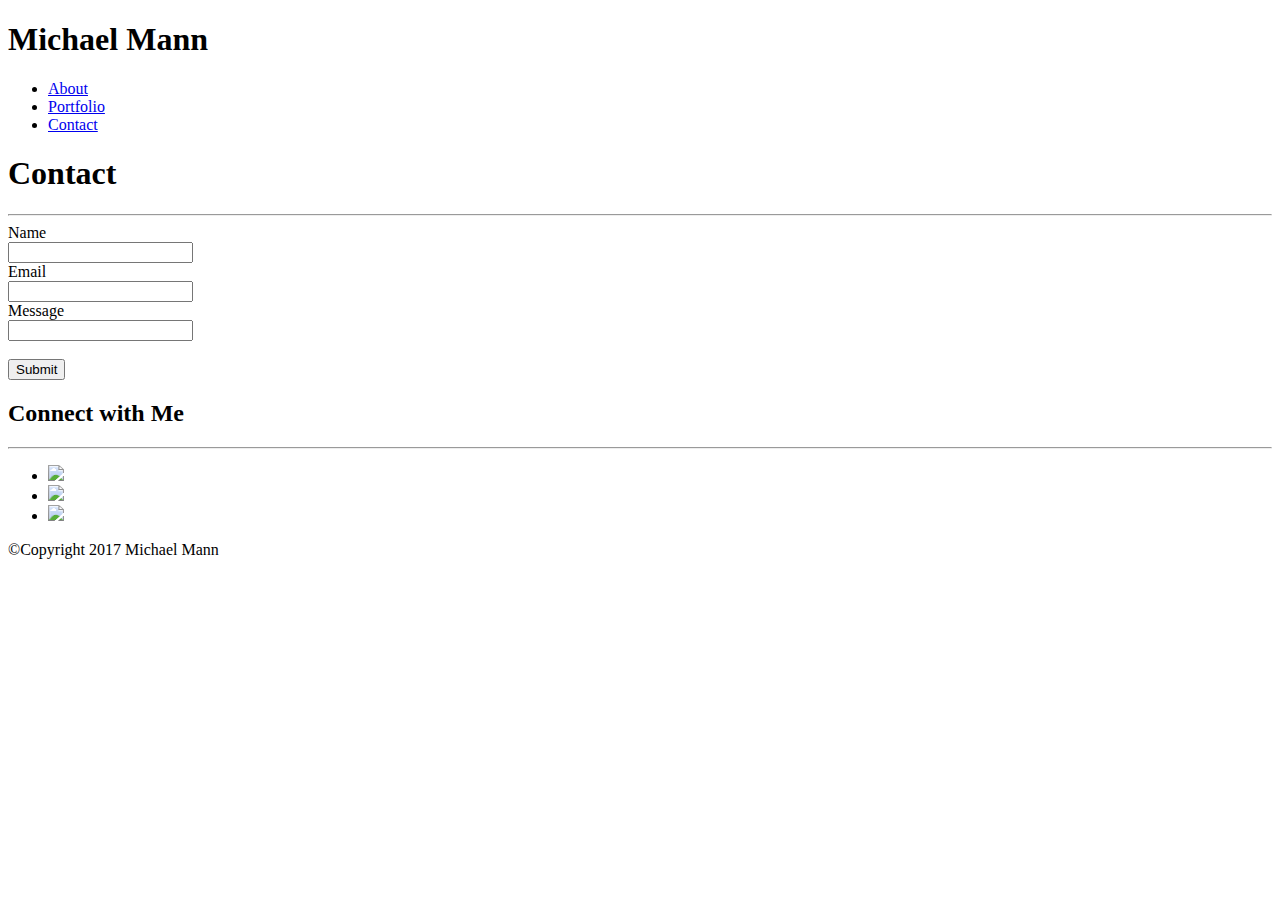
==== contact.html @ b98cddf9 "updated connect section" ====
<!DOCTYPE html>
<html>
<head>
	<meta charset="UTF-8">
	<title>Contact</title>
</head>
<body>

	<header>
		
		<div id="name-block">
			
			<h1> Michael Mann </h1>
		
		</div>
		
		<nav>
		
			<ul>
				<li><a href="index.html">About</a></li>
				<li><a href="portfolio.html">Portfolio</a></li>
				<li><a href="contact.html">Contact</a></li>
			</ul>

		</nav>

	</header>

	<section>
		
		<h1> Contact </h1>

		<hr>

		<form>
			
			Name <br>
			<input type="text" name="name"><br>
			Email <br>
			<input type="text" name="email"><br>
			Message <br>
			<input type="text" name="message"><br><br>
			<input type="submit" value="Submit">
			
		</form>
	
	</section>

	<section id="connect-info">
		
		<h2>Connect with Me </h2>

		<hr>

		<ul>
			<li><a href="#"><img src="#"></a></li>
			<li><a href="#"><img src="#"></a></li>
			<li><a href="#"><img src="#"></a></li>
		</ul>

	</section>

	<footer>

		<p>&copy;Copyright 2017 Michael Mann </p>

	</footer>

</body>
</html>
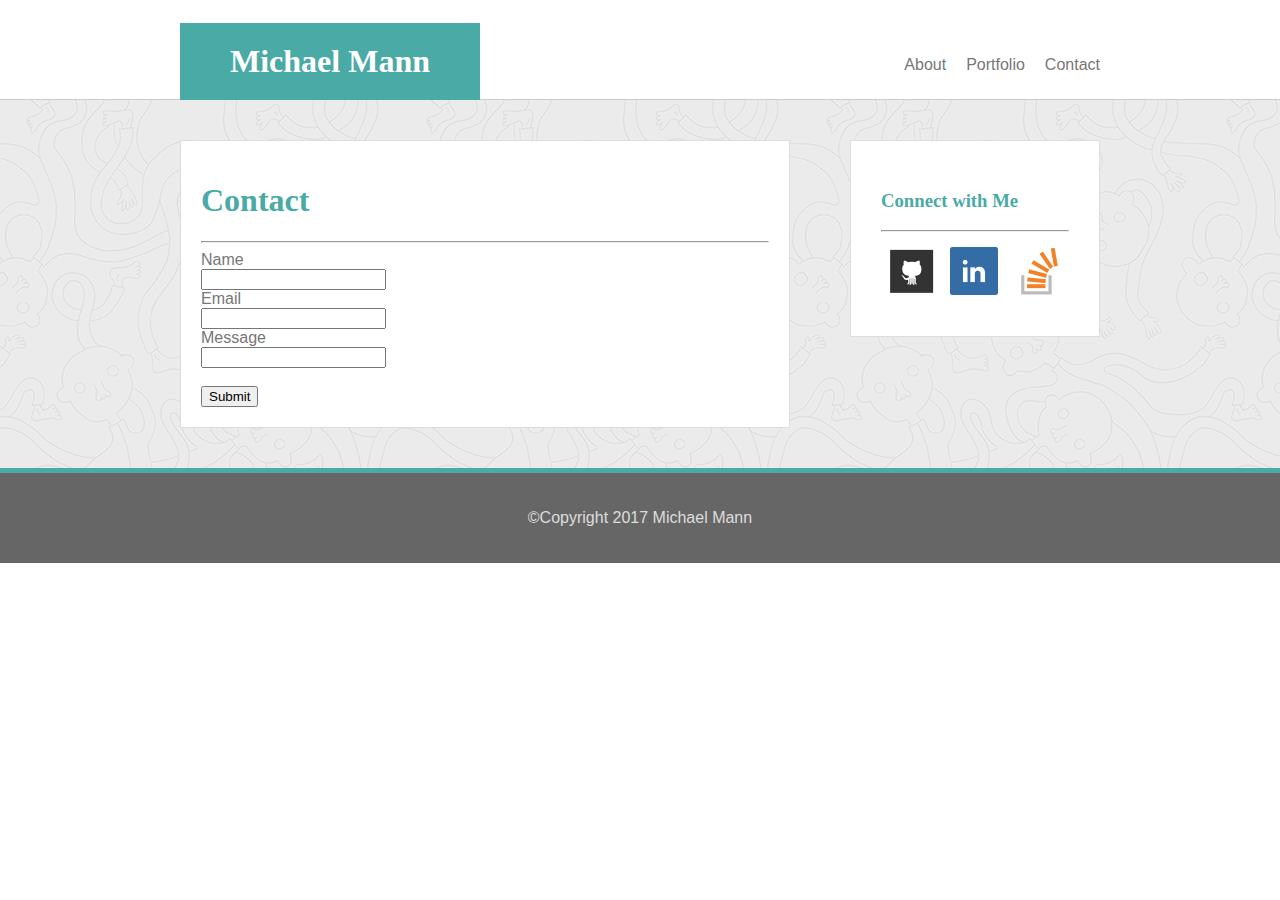
==== commit 975cd48d: "html css template updates" ====
--- a/contact.html
+++ b/contact.html
@@ -2,66 +2,80 @@
 <html>
 <head>
 	<meta charset="UTF-8">
-	<title>Contact</title>
+	<title>About</title>
+	<link rel="stylesheet" type="text/css" href="assets/css/style.css">
 </head>
 <body>
 
 	<header>
-		
-		<div id="name-block">
+
+		<div id="header-wrapper">
 			
 			<h1> Michael Mann </h1>
 		
+			<nav>
+			
+				<ul>
+					<li><a href="index.html">About</a></li>
+					<li><a href="portfolio.html">Portfolio</a></li>
+					<li><a href="contact.html">Contact</a></li>
+				</ul>
+
+			</nav>
 		</div>
-		
-		<nav>
-		
-			<ul>
-				<li><a href="index.html">About</a></li>
-				<li><a href="portfolio.html">Portfolio</a></li>
-				<li><a href="contact.html">Contact</a></li>
-			</ul>
-
-		</nav>
 
 	</header>
 
-	<section>
-		
-		<h1> Contact </h1>
+	<div id="content-area">
 
-		<hr>
+		<div id="content-wrapper">
 
-		<form>
-			
-			Name <br>
-			<input type="text" name="name"><br>
-			Email <br>
-			<input type="text" name="email"><br>
-			Message <br>
-			<input type="text" name="message"><br><br>
-			<input type="submit" value="Submit">
-			
-		</form>
-	
-	</section>
+		<!-- Content area that changes between the pages of the portfolio website -->
 
-	<section id="connect-info">
-		
-		<h2>Connect with Me </h2>
+			<div id="main-content">
+				
+				<h1> Contact </h1>
 
-		<hr>
+				<hr>
 
-		<ul>
-			<li><a href="#"><img src="#"></a></li>
-			<li><a href="#"><img src="#"></a></li>
-			<li><a href="#"><img src="#"></a></li>
-		</ul>
+				<form>
+					
+					Name <br>
+					<input type="text" name="name"><br>
+					Email <br>
+					<input type="text" name="email"><br>
+					Message <br>
+					<input type="text" name="message"><br><br>
+					<input type="submit" value="Submit">
+					
+				</form>
+				
+			</div>
 
-	</section>
+			<!-- End of Content area -->
+
+			<div id="sidebar">
+				
+				<h3>Connect with Me </h3>
+
+				<hr>
+
+				<ul>
+					<li><a href="#" target="_blank"><img src="assets/images/github_square.png" alt="Github icon"></a></li>
+					
+					<li><a href="#" target="_blank"><img src="assets/images/linkedin-square-social-media.png" atl="Linkedin icon"></a></li>
+					
+					<li><a href="#" target="_blank"><img src="assets/images/stackoverflow.png" atl="Stackoverflow icon"></a></li>
+				</ul>
+
+			</div>
+
+		</div>
+
+	</div>
 
 	<footer>
-
+		
 		<p>&copy;Copyright 2017 Michael Mann </p>
 
 	</footer>
--- a/assets/css/style.css
+++ b/assets/css/style.css
@@ -0,0 +1,113 @@
+* {
+	box-sizing: border-box;
+}
+
+body {
+	color: #777777;
+	font-family: 'Arial', 'Helvetica Neue', Helvetica, sans-serif;
+	margin: 0;
+}
+
+h1, h3 {
+	color: #4aaaa5;
+	font-family: 'Georgia', Times, 'Times New Roman', serif;
+}
+
+header {
+	background-color: #ffffff;
+	height: 100px;
+	border-bottom: solid 1px #cccccc;
+}
+
+#header-wrapper {
+	width: 920px;
+	height: 100px;
+	margin: auto;
+	position: relative;	
+}
+
+#header-wrapper h1 {
+	color: white;
+    background-color: #4aaaa5;
+    position: absolute;
+    bottom: 0;
+    text-align: center;
+    width: 300px;
+    margin: 0;
+    padding: 20px;
+}
+
+/*** Navigation bar, links to other pages of the website ***/
+
+nav {
+	padding: 40px 0 40px 0;
+}
+
+nav ul {
+	float: right;
+	list-style-type: none;
+}
+
+nav ul li {
+	float: left;
+    text-align: center;
+    padding-left: 20px;
+}
+
+nav ul li a {
+	text-decoration: none;
+	color: #777777;
+}
+/*** Main Content Area ***/
+
+#content-area{
+	background-image: url("../images/ignasi_pattern_s.png");
+	padding: 40px;
+	overflow: auto;
+}
+
+#content-wrapper {
+	width: 920px;
+	margin: auto;
+}
+
+/*Body content portion of each page that changes*/
+#main-content{
+	background-color: #ffffff;
+    border: solid 1px #ddd;
+    width: 610px;
+    float: left;
+    padding: 20px;
+}
+
+/* Links to github, linkedin, stackoverflow accounts*/
+#sidebar {
+	width: 250px;
+	background-color: #ffffff;
+	border: solid 1px #dddddd;
+	padding: 30px;
+	float: right;
+}
+
+#sidebar ul {
+	list-style-type: none;
+    margin: auto;
+    padding-left: 0px;
+}
+
+#sidebar ul li {
+	float: left;
+	margin: 7px;
+}
+
+
+/* footer */
+
+footer{
+	background-color: #666666;
+	color: #dddddd;
+	clear: both;
+	text-align: center;
+	padding: 20px;
+	border-top: solid 5px #4aaaa5;
+}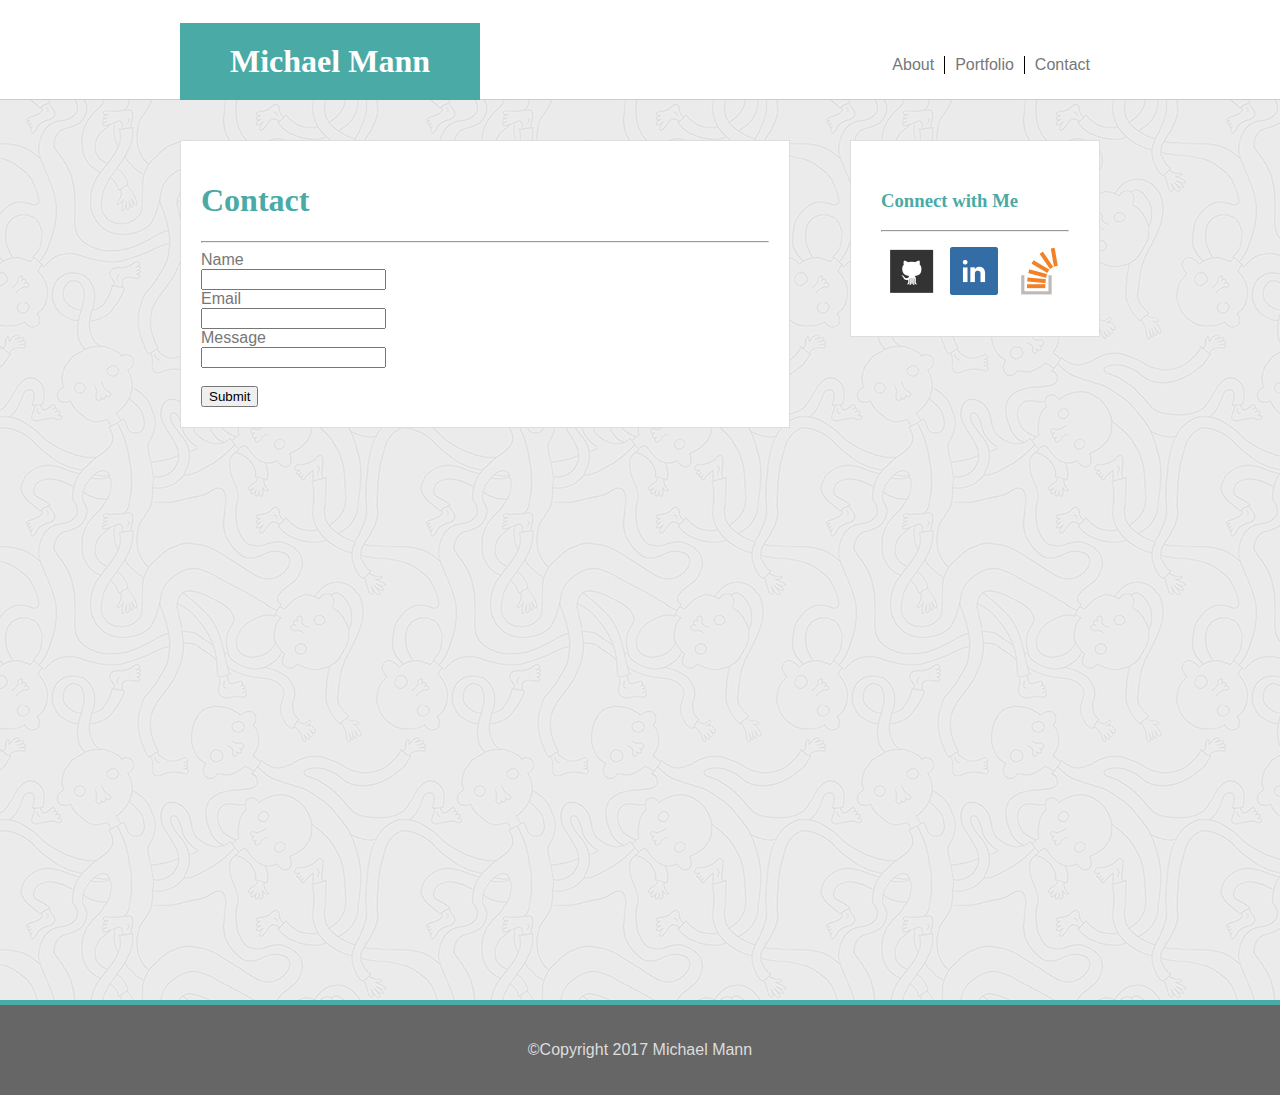
==== commit 45f07a3b: "updated titles" ====
--- a/contact.html
+++ b/contact.html
@@ -2,7 +2,7 @@
 <html>
 <head>
 	<meta charset="UTF-8">
-	<title>About</title>
+	<title>Contact Me</title>
 	<link rel="stylesheet" type="text/css" href="assets/css/style.css">
 </head>
 <body>
--- a/assets/css/style.css
+++ b/assets/css/style.css
@@ -1,3 +1,7 @@
+html, body {
+	height: 100%;
+}
+
 * {
 	box-sizing: border-box;
 }
@@ -12,6 +16,7 @@
 	color: #4aaaa5;
 	font-family: 'Georgia', Times, 'Times New Roman', serif;
 }
+
 
 header {
 	background-color: #ffffff;
@@ -51,12 +56,21 @@
 nav ul li {
 	float: left;
     text-align: center;
-    padding-left: 20px;
+    padding-left: 10px;
+    padding-right: 10px;
+}
+
+nav ul li+li {
+	border-left: solid 1px black;
 }
 
 nav ul li a {
 	text-decoration: none;
 	color: #777777;
+}
+
+nav ul li a:hover {
+	color: #000000;
 }
 /*** Main Content Area ***/
 
@@ -64,6 +78,13 @@
 	background-image: url("../images/ignasi_pattern_s.png");
 	padding: 40px;
 	overflow: auto;
+	min-height: 100%;
+}
+
+#content-area:after {
+	content: "";
+	display: block;
+	height: 100px;
 }
 
 #content-wrapper {
@@ -71,7 +92,7 @@
 	margin: auto;
 }
 
-/*Body content portion of each page that changes*/
+/*** Body content portion of each page that changes ***/
 #main-content{
 	background-color: #ffffff;
     border: solid 1px #ddd;
@@ -80,7 +101,27 @@
     padding: 20px;
 }
 
-/* Links to github, linkedin, stackoverflow accounts*/
+#main-content p {
+	margin-top: 25px;
+    font-size: 18px;
+    line-height: 25px;
+    text-align: justify;
+}
+
+/*** About page main content ***/
+#bio-image {
+	float: left;
+	margin: 20px;
+}
+
+/*** Contact page main content ***/
+/*Contact page css goes here*/
+
+/*** Portfolio page main content ***/
+/*Portfolio page css goes here*/
+
+
+/*** Links to github, linkedin, stackoverflow accounts ***/
 #sidebar {
 	width: 250px;
 	background-color: #ffffff;
@@ -101,7 +142,7 @@
 }
 
 
-/* footer */
+/*** footer ***/
 
 footer{
 	background-color: #666666;
@@ -110,4 +151,5 @@
 	text-align: center;
 	padding: 20px;
 	border-top: solid 5px #4aaaa5;
+	bottom: 0;
 }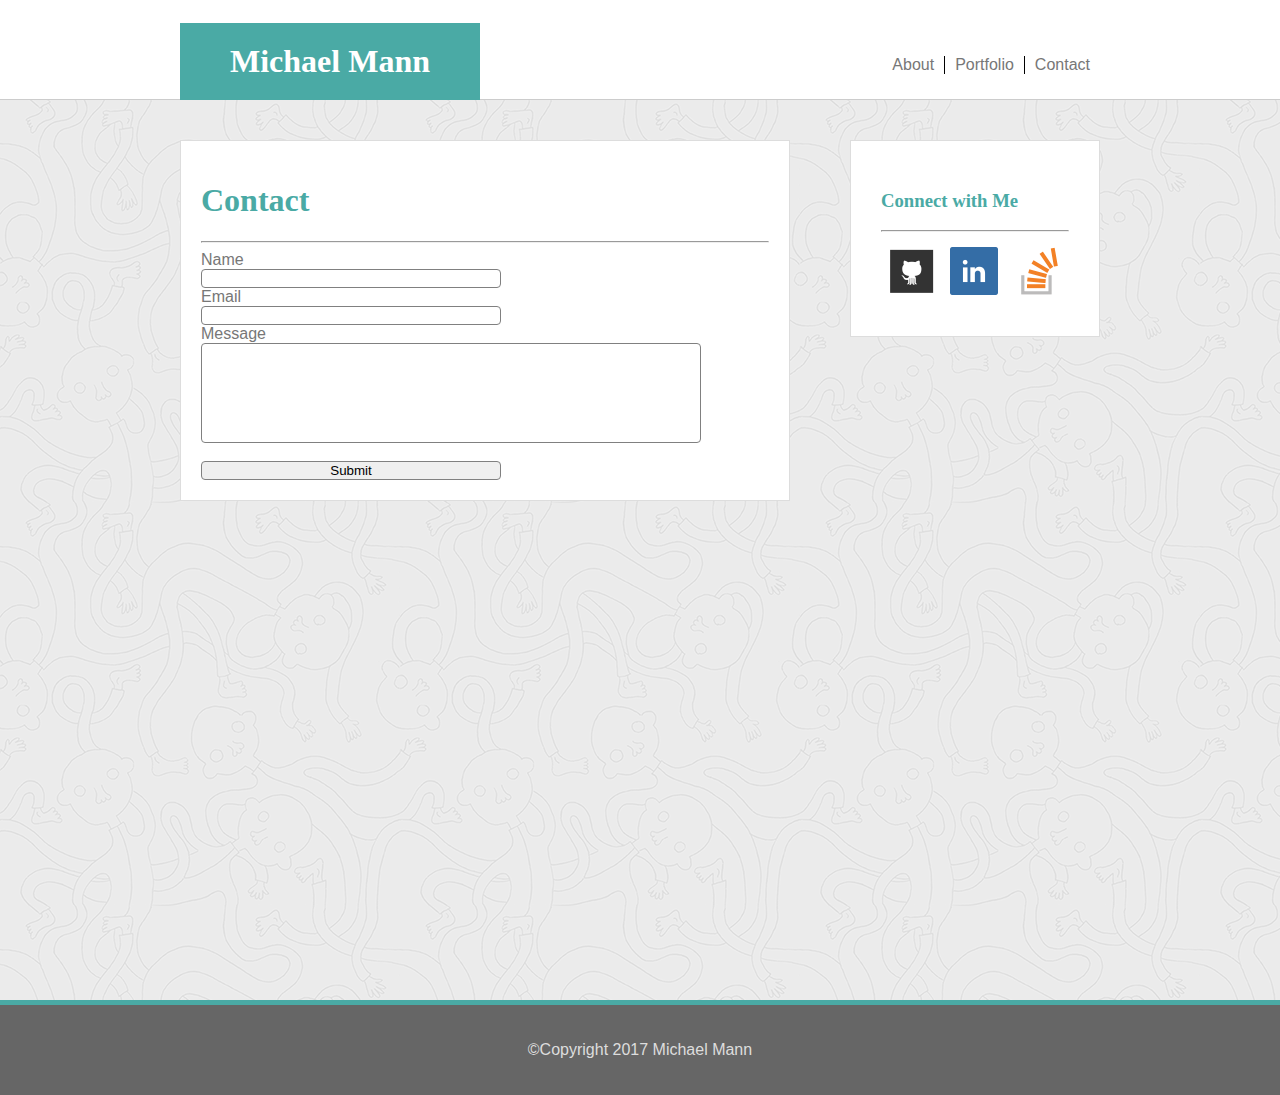
==== commit d4604a92: "add input id an css" ====
--- a/contact.html
+++ b/contact.html
@@ -45,7 +45,7 @@
 					Email <br>
 					<input type="text" name="email"><br>
 					Message <br>
-					<input type="text" name="message"><br><br>
+					<input type="text" name="message" id="input-message"><br><br>
 					<input type="submit" value="Submit">
 					
 				</form>
--- a/assets/css/style.css
+++ b/assets/css/style.css
@@ -118,7 +118,16 @@
 /*Contact page css goes here*/
 
 /*** Portfolio page main content ***/
-/*Portfolio page css goes here*/
+input {
+	width: 300px;
+	border: solid 1px grey;
+	border-radius: 4px;
+}
+
+#input-message {
+	width: 500px;
+    height: 100px;
+}
 
 
 /*** Links to github, linkedin, stackoverflow accounts ***/
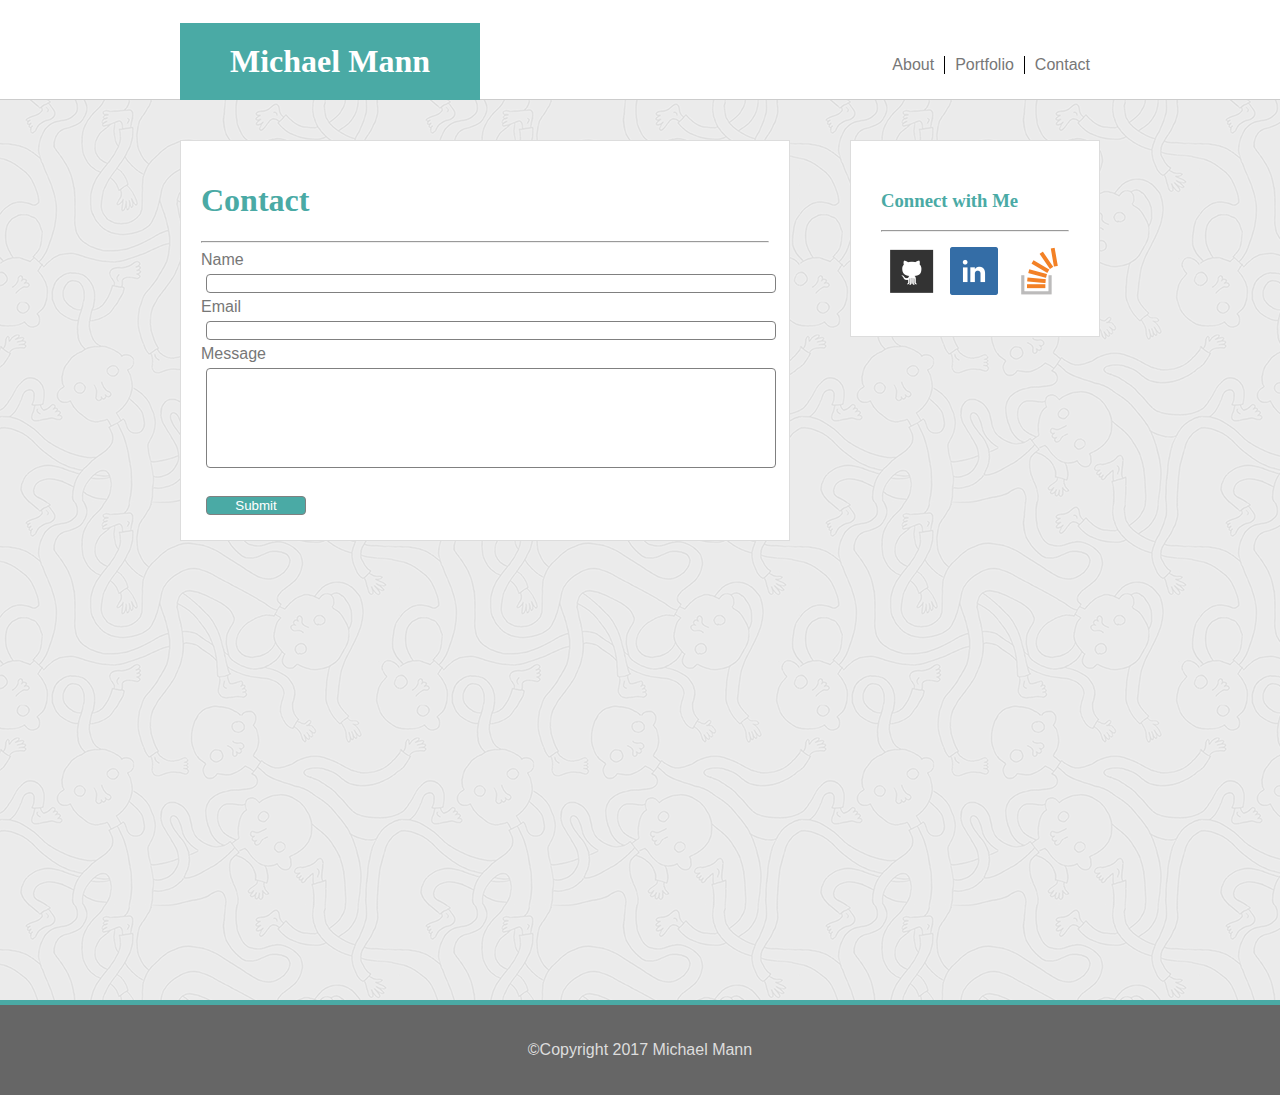
==== commit 3c21e604: "input styling" ====
--- a/contact.html
+++ b/contact.html
@@ -46,7 +46,7 @@
 					<input type="text" name="email"><br>
 					Message <br>
 					<input type="text" name="message" id="input-message"><br><br>
-					<input type="submit" value="Submit">
+					<input type="submit" value="Submit" id="input-submit">
 					
 				</form>
 				
--- a/assets/css/style.css
+++ b/assets/css/style.css
@@ -119,16 +119,25 @@
 
 /*** Portfolio page main content ***/
 input {
-	width: 300px;
+	width: 570px;
 	border: solid 1px grey;
 	border-radius: 4px;
+	margin: 5px;
 }
 
 #input-message {
-	width: 500px;
     height: 100px;
 }
 
+#input-submit {
+	background-color: #4aaaa5;
+	color: #ffffff;
+	width: 100px;
+}
+
+#input-submit:hover {
+	background-color: #4a97aa;
+}
 
 /*** Links to github, linkedin, stackoverflow accounts ***/
 #sidebar {
